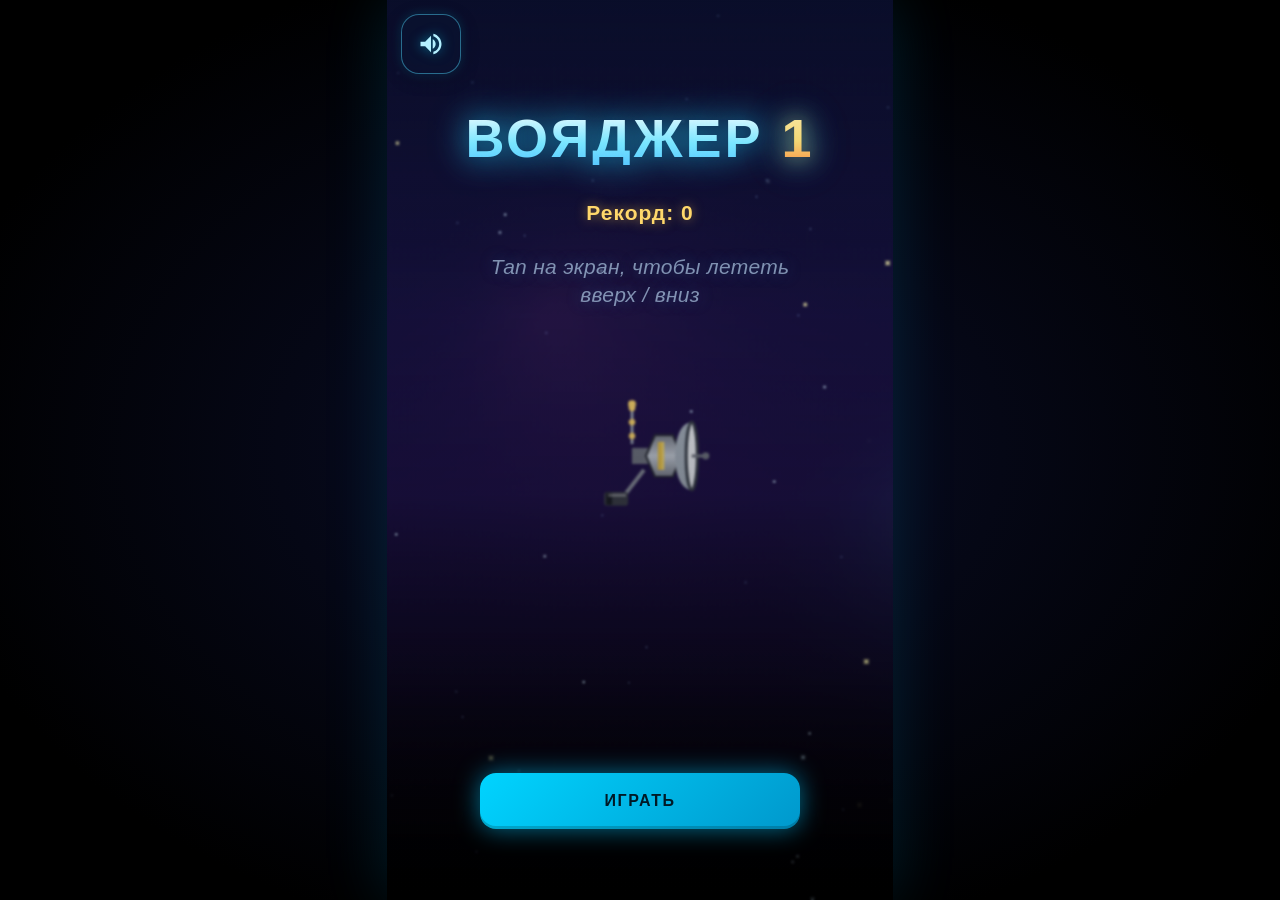
==== index.html @ e39b9695 "ui: bigger hint up high, bigger pause/gameover titles, bigger restart, lower gameover buttons Four p" ====
<!DOCTYPE html>
<html lang="ru">
<head>
  <meta charset="utf-8">
  <meta name="viewport" content="width=device-width, initial-scale=1, maximum-scale=1, user-scalable=no, viewport-fit=cover">
  <meta name="theme-color" content="#0a0e2a">
  <meta name="mobile-web-app-capable" content="yes">
  <meta name="apple-mobile-web-app-capable" content="yes">
  <meta name="apple-mobile-web-app-status-bar-style" content="black-translucent">
  <title>Вояджер 1</title>
  <link rel="stylesheet" href="styles.css">
</head>
<body>
  <div id="app">
    <div id="stage">
      <canvas id="game"></canvas>

      <!-- HUD -->
      <div id="hud" class="hidden">
        <button id="btn-pause" class="hud-btn" aria-label="Пауза">
          <svg viewBox="0 0 24 24" fill="currentColor" aria-hidden="true">
            <rect x="6" y="4" width="4.2" height="16" rx="1.2"/>
            <rect x="13.8" y="4" width="4.2" height="16" rx="1.2"/>
          </svg>
        </button>
        <div id="hud-score">0</div>
        <div id="hud-best">Рекорд: 0</div>
      </div>

      <!-- Нарратив: философские фразы, появляются по очереди во время игры -->
      <div id="narrative" class="narrative hidden">
        <div id="narrative-text" class="narrative-text"></div>
      </div>

      <!-- Стартовый экран -->
      <div id="screen-start" class="screen">
        <button id="btn-sound" class="hud-btn corner-tl" aria-label="Звук">
          <svg viewBox="0 0 24 24" fill="currentColor" aria-hidden="true">
            <path d="M3 10v4h4l5 5V5L7 10H3z"/>
            <path d="M16 12c0-1.77-1-3.29-2.5-4.03v8.05c1.5-.73 2.5-2.25 2.5-4.02z"/>
            <path d="M14 3.23v2.06c2.89.86 5 3.54 5 6.71s-2.11 5.85-5 6.71v2.06c4.01-.91 7-4.49 7-8.77s-2.99-7.86-7-8.77z"/>
          </svg>
        </button>
        <h1 class="title">ВОЯДЖЕР&nbsp;<span class="title-num">1</span></h1>
        <div class="best-line">Рекорд: <span id="start-best">0</span></div>
        <div class="btn-hint">Тап на экран, чтобы лететь вверх / вниз</div>
        <div class="btn-stack">
          <button id="btn-mode-endless" class="btn btn-primary">ИГРАТЬ</button>
        </div>
      </div>

      <!-- Экран проигрыша -->
      <div id="screen-gameover" class="screen hidden">
        <h2 class="screen-title">ПРОИГРЫШ</h2>
        <div id="gameover-newrecord" class="record-flash hidden">Новый рекорд!</div>
        <div class="score-big">
          <div class="score-label">Очки</div>
          <div id="gameover-score" class="score-value">0</div>
        </div>
        <div class="best-line">Рекорд: <span id="gameover-best">0</span></div>
        <div class="btn-stack">
          <button id="btn-revive" class="btn btn-primary btn-with-icon">
            <svg class="ad-icon" viewBox="0 0 32 20" aria-hidden="true">
              <rect x="3" y="3" width="26" height="14" rx="2" fill="currentColor" fill-opacity="0.18"/>
              <rect x="3" y="3" width="26" height="14" rx="2" fill="none" stroke="currentColor" stroke-width="1.6"/>
              <rect x="5" y="1" width="2" height="3" rx="0.4" fill="currentColor"/>
              <rect x="10" y="1" width="2" height="3" rx="0.4" fill="currentColor"/>
              <rect x="15" y="1" width="2" height="3" rx="0.4" fill="currentColor"/>
              <rect x="20" y="1" width="2" height="3" rx="0.4" fill="currentColor"/>
              <rect x="25" y="1" width="2" height="3" rx="0.4" fill="currentColor"/>
              <rect x="5" y="16" width="2" height="3" rx="0.4" fill="currentColor"/>
              <rect x="10" y="16" width="2" height="3" rx="0.4" fill="currentColor"/>
              <rect x="15" y="16" width="2" height="3" rx="0.4" fill="currentColor"/>
              <rect x="20" y="16" width="2" height="3" rx="0.4" fill="currentColor"/>
              <rect x="25" y="16" width="2" height="3" rx="0.4" fill="currentColor"/>
              <text x="16" y="14" font-size="11" font-weight="900" fill="currentColor" text-anchor="middle" font-family="-apple-system,BlinkMacSystemFont,Roboto,sans-serif">Ad</text>
            </svg>
            <span>ВОЗРОДИТЬСЯ</span>
          </button>
          <button id="btn-restart" class="btn-text">Играть снова</button>
        </div>
      </div>

      <!-- Экран паузы -->
      <div id="screen-pause" class="screen hidden">
        <h2 class="screen-title">ПАУЗА</h2>
        <div class="best-line">Рекорд: <span id="pause-best">0</span></div>
        <div class="score-line">Очки: <span id="pause-score">0</span></div>
        <div class="btn-hint">Тап на экран, чтобы лететь вверх / вниз</div>
        <div class="settings-list">
          <div class="setting-row">
            <span class="setting-label">Звук</span>
            <button id="btn-sound-pause" class="toggle-switch" role="switch" aria-checked="true" aria-label="Звук">
              <span class="toggle-knob"></span>
            </button>
          </div>
          <div class="setting-row">
            <span class="setting-label">Язык</span>
            <button id="btn-lang-pause" class="toggle-pill" aria-label="Язык">
              <span class="toggle-text">RU</span>
            </button>
          </div>
        </div>
        <div class="btn-stack">
          <button id="btn-resume" class="btn btn-primary">ПРОДОЛЖИТЬ</button>
        </div>
      </div>

      <!-- Отсчёт перед возобновлением игры -->
      <div id="countdown" class="countdown hidden">
        <div id="countdown-num" class="countdown-num">3</div>
      </div>

      <!-- Реклама (mock overlay) -->
      <div id="ad-overlay" class="ad hidden">
        <div class="ad-card">
          <div id="ad-title" class="ad-title">Реклама</div>
          <div id="ad-timer" class="ad-timer">3</div>
          <div class="ad-hint">Закроется автоматически</div>
        </div>
      </div>
    </div>
  </div>
  <script type="module" src="main.js"></script>
</body>
</html>
---- styles.css ----
/* ============ Base ============ */
*, *::before, *::after { box-sizing: border-box; }

html, body {
  margin: 0;
  padding: 0;
  width: 100%;
  height: 100%;
  overflow: hidden;
  background: #000;
  color: #e6f7ff;
  font-family: -apple-system, BlinkMacSystemFont, "Segoe UI", Roboto, "Helvetica Neue", Arial, sans-serif;
  -webkit-font-smoothing: antialiased;
  user-select: none;
  -webkit-user-select: none;
  -webkit-tap-highlight-color: transparent;
  touch-action: manipulation;
  overscroll-behavior: none;
}

button {
  font-family: inherit;
  cursor: pointer;
  border: none;
  outline: none;
  -webkit-appearance: none;
  appearance: none;
}

.hidden { display: none !important; }

/* ============ Layout ============ */
#app {
  position: fixed;
  inset: 0;
  display: flex;
  justify-content: center;
  align-items: center;
  background: radial-gradient(ellipse at center, #0a0e2a 0%, #000 80%);
}

#stage {
  position: relative;
  width: 100%;
  height: 100%;
  max-width: 100vw;
  max-height: 100vh;
  overflow: hidden;
  background: #000;
  box-shadow: 0 0 60px rgba(0, 200, 255, 0.15);
}

#game {
  display: block;
  position: absolute;
  inset: 0;
  width: 100%;
  height: 100%;
  image-rendering: optimizeSpeed;
}

/* ============ HUD ============ */
#hud {
  position: absolute;
  inset: 0;
  pointer-events: none;
  z-index: 5;
}

.hud-btn {
  position: absolute;
  top: max(14px, env(safe-area-inset-top));
  left: 14px;
  width: 60px;
  height: 60px;
  border-radius: 18px;
  background: rgba(10, 20, 50, 0.6);
  color: #b4f0ff;
  display: flex;
  align-items: center;
  justify-content: center;
  backdrop-filter: blur(8px);
  -webkit-backdrop-filter: blur(8px);
  border: 1.5px solid rgba(80, 220, 255, 0.45);
  pointer-events: auto;
  transition: transform 0.12s ease, background 0.12s ease, box-shadow 0.12s ease;
  box-shadow: 0 4px 18px rgba(0, 0, 0, 0.25),
              0 0 12px rgba(0, 200, 255, 0.18);
}
.hud-btn svg {
  width: 28px;
  height: 28px;
  display: block;
  filter: drop-shadow(0 0 6px rgba(0, 220, 255, 0.55));
}
.hud-btn:active {
  transform: scale(0.92);
  background: rgba(0, 200, 255, 0.3);
  box-shadow: 0 2px 8px rgba(0, 0, 0, 0.25),
              0 0 22px rgba(0, 220, 255, 0.55);
}
/* Состояние "выключено" — диагональная красная полоса, тусклый цвет.
   Класс .off ставится UI-классом при выключенном звуке. */
.hud-btn.off {
  color: #5a6678;
  background: rgba(20, 24, 40, 0.55);
  border-color: rgba(100, 120, 140, 0.35);
  box-shadow: 0 4px 14px rgba(0, 0, 0, 0.25);
}
.hud-btn.off svg {
  filter: none;
  opacity: 0.55;
}
.hud-btn.off::after {
  content: '';
  position: absolute;
  top: 50%;
  left: 50%;
  width: 36px;
  height: 3px;
  background: #ff5577;
  transform: translate(-50%, -50%) rotate(-45deg);
  border-radius: 2px;
  box-shadow: 0 0 8px rgba(255, 85, 119, 0.7);
  pointer-events: none;
}

#hud-score {
  position: absolute;
  top: max(18px, env(safe-area-inset-top));
  left: 50%;
  transform: translateX(-50%);
  font-size: 48px;
  font-weight: 800;
  color: #ffffff;
  text-shadow: 0 0 12px rgba(0, 220, 255, 0.85),
               0 0 28px rgba(0, 220, 255, 0.45);
  letter-spacing: 2px;
  font-variant-numeric: tabular-nums;
}

#hud-best {
  position: absolute;
  top: max(26px, env(safe-area-inset-top));
  right: 16px;
  font-size: 21px;
  font-weight: 700;
  color: #ffd86b;
  text-shadow: 0 0 12px rgba(255, 200, 60, 0.6);
  letter-spacing: 1px;
  font-variant-numeric: tabular-nums;
}

/* ============ Screens ============ */
.screen {
  position: absolute;
  inset: 0;
  z-index: 10;
  display: flex;
  flex-direction: column;
  align-items: center;
  justify-content: center;
  padding: 40px 24px;
  background: linear-gradient(180deg, rgba(10, 14, 42, 0.78) 0%, rgba(0, 0, 0, 0.88) 100%);
  backdrop-filter: blur(4px);
  -webkit-backdrop-filter: blur(4px);
  text-align: center;
  animation: fadeIn 0.25s ease;
}

/* Стартовый экран: фон полу-прозрачный, чтобы был виден огромный зонд на канвасе.
   Заголовок сдвинут ниже, "ИГРАТЬ" — у самого низа. */
#screen-start {
  justify-content: flex-start;
  padding: 22% 24px 14% 24px;
  background: linear-gradient(180deg,
    rgba(10, 14, 42, 0.45) 0%,
    rgba(10, 14, 42, 0.15) 35%,
    rgba(0, 0, 0, 0.55) 100%);
  backdrop-filter: blur(1px);
  -webkit-backdrop-filter: blur(1px);
}
#screen-start .btn-stack { margin-top: auto; }

/* Пауза: ПАУЗА — на том же месте, что и ВОЯДЖЕР 1; ПРОДОЛЖИТЬ — где ИГРАТЬ. */
#screen-pause {
  justify-content: flex-start;
  padding: 22% 24px 14% 24px;
}
#screen-pause .best-line { margin-top: 18px; }
#screen-pause .settings-list { margin-top: 24px; }
#screen-pause .btn-stack { margin-top: auto; }

/* Экран проигрыша: кнопки опущены вниз. */
#screen-gameover {
  justify-content: flex-start;
  padding: 18% 24px 14% 24px;
}
#screen-gameover .btn-stack { margin-top: auto; }

/* Кнопка в верхнем-левом углу (звук на старте; пауза во время игры) */
.corner-tl {
  position: absolute;
  top: max(14px, env(safe-area-inset-top));
  left: 14px;
}

@keyframes fadeIn {
  from { opacity: 0; }
  to { opacity: 1; }
}

.title {
  font-size: 54px;
  font-weight: 900;
  letter-spacing: 3px;
  line-height: 1;
  margin: 0 0 36px;
  background: linear-gradient(180deg, #ffffff 0%, #80e8ff 60%, #5cc8ff 100%);
  -webkit-background-clip: text;
  background-clip: text;
  color: transparent;
  text-shadow: 0 0 40px rgba(80, 220, 255, 0.45);
  filter: drop-shadow(0 0 12px rgba(0, 200, 255, 0.45));
}
.title-num {
  /* Без уменьшения font-size — цифра одной высоты с заглавными буквами,
     поэтому базовая линия и cap-height автоматически совпадают. */
  font-weight: 900;
  background: linear-gradient(180deg, #ffe9a8 0%, #ffd86b 55%, #ff8a3d 100%);
  -webkit-background-clip: text;
  background-clip: text;
  color: transparent;
  filter: drop-shadow(0 0 10px rgba(255, 200, 80, 0.55));
}

.screen-title {
  font-size: 54px;
  font-weight: 900;
  letter-spacing: 3px;
  line-height: 1;
  margin: 0 0 14px;
  background: linear-gradient(180deg, #ffffff 0%, #80e8ff 60%, #5cc8ff 100%);
  -webkit-background-clip: text;
  background-clip: text;
  color: transparent;
  text-shadow: 0 0 40px rgba(80, 220, 255, 0.45);
  filter: drop-shadow(0 0 12px rgba(0, 200, 255, 0.45));
}

.best-line {
  font-size: 21px;
  font-weight: 700;
  color: #ffd86b;
  letter-spacing: 1px;
  margin-bottom: 10px;
  text-shadow: 0 0 12px rgba(255, 200, 60, 0.55);
  font-variant-numeric: tabular-nums;
}
.score-line {
  font-size: 21px;
  font-weight: 700;
  color: #80e8ff;
  letter-spacing: 1px;
  margin-bottom: 10px;
  text-shadow: 0 0 12px rgba(0, 220, 255, 0.55);
  font-variant-numeric: tabular-nums;
}

.hint {
  font-size: 18px;
  color: #b4f0ff;
  margin-bottom: 36px;
  opacity: 0.85;
  animation: pulse 1.6s ease-in-out infinite;
}

@keyframes pulse {
  0%, 100% { opacity: 0.55; }
  50% { opacity: 1; }
}

.score-big {
  margin: 8px 0 24px;
}
.score-label {
  font-size: 13px;
  color: #b4f0ff;
  opacity: 0.7;
  letter-spacing: 2px;
}
.score-value {
  font-size: 64px;
  font-weight: 900;
  color: #fff;
  text-shadow: 0 0 20px rgba(0, 220, 255, 0.7);
  font-variant-numeric: tabular-nums;
}

.record-flash {
  font-size: 18px;
  font-weight: 800;
  color: #ffd86b;
  letter-spacing: 2px;
  margin-bottom: 8px;
  text-shadow: 0 0 14px rgba(255, 200, 60, 0.7);
  animation: flash 0.6s ease-in-out infinite alternate;
}
@keyframes flash {
  from { opacity: 0.6; }
  to { opacity: 1; }
}

/* ============ Buttons ============ */
.btn-stack {
  display: flex;
  flex-direction: column;
  gap: 12px;
  width: 100%;
  max-width: 320px;
}
/* Подсказка-tip — крупным шрифтом, в верхней секции экрана,
   может переноситься на 2 строки. */
.btn-hint {
  font-size: 21px;
  font-weight: 500;
  font-style: italic;
  color: rgba(200, 230, 255, 0.6);
  letter-spacing: 0.3px;
  line-height: 1.3;
  text-align: center;
  margin: 18px auto 0;
  max-width: 320px;
  text-shadow: 0 0 16px rgba(80, 150, 200, 0.4);
}

.btn {
  min-height: 56px;
  padding: 0 24px;
  border-radius: 16px;
  font-size: 16px;
  font-weight: 700;
  letter-spacing: 1.5px;
  transition: transform 0.12s ease, box-shadow 0.12s ease, background 0.12s ease;
}
.btn:active { transform: scale(0.96); }

.btn-primary {
  background: linear-gradient(135deg, #00d4ff 0%, #0098cc 100%);
  color: #001a26;
  box-shadow: 0 0 24px rgba(0, 200, 255, 0.55),
              inset 0 -3px 0 rgba(0, 0, 0, 0.18);
}
.btn-primary:active {
  box-shadow: 0 0 12px rgba(0, 200, 255, 0.4);
}

.btn-secondary {
  background: linear-gradient(135deg, #ff4dd2 0%, #c020a0 100%);
  color: #ffffff;
  box-shadow: 0 0 22px rgba(255, 80, 200, 0.5),
              inset 0 -3px 0 rgba(0, 0, 0, 0.18);
}

.btn-ghost {
  background: transparent;
  color: #b4f0ff;
  border: 1.5px solid rgba(120, 220, 255, 0.4);
}
.btn-ghost:active { background: rgba(0, 200, 255, 0.12); }

/* Лёгкая текстовая кнопка — без подложки, не привлекает внимание.
   Используется как "Играть снова" на экране проигрыша. */
.btn-text {
  background: transparent;
  color: rgba(180, 230, 255, 0.6);
  border: none;
  outline: none;
  min-height: 54px;
  padding: 14px 16px;
  font-family: inherit;
  font-size: 19px;
  font-weight: 600;
  letter-spacing: 1px;
  cursor: pointer;
  transition: color 0.15s ease, transform 0.12s ease;
}
.btn-text:hover { color: rgba(180, 230, 255, 0.85); }
.btn-text:active {
  color: rgba(180, 230, 255, 1);
  transform: scale(0.97);
}

/* Кнопка с иконкой + текстом */
.btn-with-icon {
  display: inline-flex;
  align-items: center;
  justify-content: center;
  gap: 12px;
}
.btn-with-icon .ad-icon {
  width: 32px;
  height: 20px;
  display: block;
  flex-shrink: 0;
}

/* ============ Settings list (label + toggle-pill) ============ */
.settings-list {
  width: 100%;
  max-width: 320px;
  margin: 8px 0 28px;
  display: flex;
  flex-direction: column;
  gap: 10px;
}
.setting-row {
  display: flex;
  align-items: center;
  justify-content: space-between;
  padding: 4px 8px;
}
.setting-label {
  font-size: 15px;
  font-weight: 600;
  letter-spacing: 1.5px;
  color: #b4f0ff;
}
.toggle-pill {
  min-width: 84px;
  height: 36px;
  border-radius: 18px;
  padding: 0 18px;
  font-size: 13px;
  font-weight: 800;
  letter-spacing: 2px;
  border: 1.5px solid rgba(80, 220, 255, 0.45);
  background: rgba(10, 20, 50, 0.6);
  color: #80e8ff;
  transition: transform 0.12s ease, background 0.12s ease, color 0.12s ease, border-color 0.12s ease;
}
.toggle-pill:active { transform: scale(0.94); }
.toggle-pill.off {
  color: #5a6678;
  background: rgba(20, 24, 40, 0.5);
  border-color: rgba(100, 120, 140, 0.3);
}

/* Слайдер-тоггл (для звука): кружочек слева = выкл, справа = вкл */
.toggle-switch {
  position: relative;
  width: 62px;
  height: 32px;
  border-radius: 16px;
  border: 1.5px solid rgba(0, 220, 255, 0.6);
  background: rgba(0, 200, 255, 0.30);
  padding: 0;
  cursor: pointer;
  transition: background 0.22s ease, border-color 0.22s ease;
  flex-shrink: 0;
}
.toggle-switch.off {
  background: rgba(20, 24, 40, 0.55);
  border-color: rgba(100, 120, 140, 0.35);
}
.toggle-knob {
  position: absolute;
  top: 50%;
  left: 33px; /* по умолчанию — справа (звук включён) */
  transform: translateY(-50%);
  width: 24px;
  height: 24px;
  border-radius: 50%;
  background: #ffffff;
  box-shadow: 0 0 10px rgba(0, 220, 255, 0.7),
              0 2px 4px rgba(0, 0, 0, 0.3);
  transition: left 0.22s cubic-bezier(0.4, 0, 0.2, 1),
              background 0.22s ease,
              box-shadow 0.22s ease;
  pointer-events: none;
}
.toggle-switch.off .toggle-knob {
  left: 3px; /* выкл — слева */
  background: #7a8090;
  box-shadow: 0 2px 4px rgba(0, 0, 0, 0.3);
}

/* ============ Settings icons ============ */
.settings-row {
  display: flex;
  gap: 18px;
  margin-top: 28px;
}

.icon-btn {
  position: relative;
  width: 64px;
  height: 64px;
  border-radius: 18px;
  background: rgba(10, 20, 50, 0.6);
  color: #80e8ff;
  display: flex;
  align-items: center;
  justify-content: center;
  border: 1.5px solid rgba(80, 220, 255, 0.4);
  box-shadow: 0 4px 18px rgba(0, 0, 0, 0.25),
              0 0 14px rgba(0, 200, 255, 0.18);
  transition: transform 0.12s ease, background 0.12s ease, color 0.12s ease, box-shadow 0.12s ease;
}
.icon-btn svg {
  width: 32px;
  height: 32px;
  display: block;
  filter: drop-shadow(0 0 6px rgba(0, 220, 255, 0.55));
  transition: filter 0.12s ease;
}
.icon-btn:active { transform: scale(0.92); }
.icon-btn.off {
  color: #5a6678;
  background: rgba(20, 24, 40, 0.55);
  border-color: rgba(100, 120, 140, 0.3);
  box-shadow: 0 4px 14px rgba(0, 0, 0, 0.25);
}
.icon-btn.off svg {
  filter: none;
  opacity: 0.6;
}
.icon-btn.off::after {
  content: '';
  position: absolute;
  top: 50%;
  left: 50%;
  width: 44px;
  height: 3px;
  background: #ff5577;
  transform: translate(-50%, -50%) rotate(-45deg);
  border-radius: 2px;
  box-shadow: 0 0 8px rgba(255, 85, 119, 0.7);
}

/* ============ Narrative ticker (bottom philosophical text) ============ */
.narrative {
  position: absolute;
  left: 0;
  right: 0;
  bottom: max(48px, calc(env(safe-area-inset-bottom) + 32px));
  padding: 0 28px;
  text-align: center;
  pointer-events: none;
  z-index: 4;
}
.narrative-text {
  font-size: 20px;
  font-weight: 500;
  line-height: 1.35;
  letter-spacing: 0.4px;
  font-style: italic;
  color: rgba(200, 230, 255, 0.62);
  text-shadow: 0 0 18px rgba(80, 150, 200, 0.4),
               0 0 32px rgba(40, 80, 130, 0.25);
  opacity: 0;
  transition: opacity 0.7s ease;
  max-width: 360px;
  margin: 0 auto;
}
.narrative-text.visible { opacity: 1; }

/* ============ Countdown ============ */
.countdown {
  position: absolute;
  inset: 0;
  z-index: 50;
  display: flex;
  align-items: center;
  justify-content: center;
  pointer-events: none;
  background: rgba(0, 0, 0, 0.25);
  backdrop-filter: blur(1.5px);
  -webkit-backdrop-filter: blur(1.5px);
}

.countdown-num {
  font-size: 180px;
  font-weight: 900;
  color: #fff;
  letter-spacing: -6px;
  line-height: 1;
  font-variant-numeric: tabular-nums;
  text-shadow:
    0 0 30px rgba(0, 220, 255, 0.95),
    0 0 60px rgba(0, 220, 255, 0.55),
    0 0 120px rgba(0, 220, 255, 0.35);
  animation: countdownPulse 1s cubic-bezier(0.34, 1.56, 0.64, 1);
}
@keyframes countdownPulse {
  0%   { transform: scale(0.4);  opacity: 0; }
  25%  { transform: scale(1.25); opacity: 1; }
  100% { transform: scale(0.85); opacity: 0.0; }
}

/* ============ Ad overlay ============ */
.ad {
  position: absolute;
  inset: 0;
  z-index: 100;
  background: rgba(0, 0, 0, 0.92);
  display: flex;
  align-items: center;
  justify-content: center;
}
.ad-card {
  width: 80%;
  max-width: 320px;
  padding: 32px 24px;
  border-radius: 18px;
  background: linear-gradient(135deg, #1a1d3a 0%, #0a0e1e 100%);
  border: 1.5px solid rgba(80, 220, 255, 0.25);
  text-align: center;
}
.ad-title {
  font-size: 14px;
  letter-spacing: 3px;
  color: #80e8ff;
  margin-bottom: 14px;
  opacity: 0.7;
}
.ad-timer {
  font-size: 72px;
  font-weight: 900;
  color: #fff;
  line-height: 1;
  margin-bottom: 14px;
  text-shadow: 0 0 22px rgba(0, 220, 255, 0.55);
  font-variant-numeric: tabular-nums;
}
.ad-hint {
  font-size: 13px;
  color: #b4f0ff;
  opacity: 0.55;
}
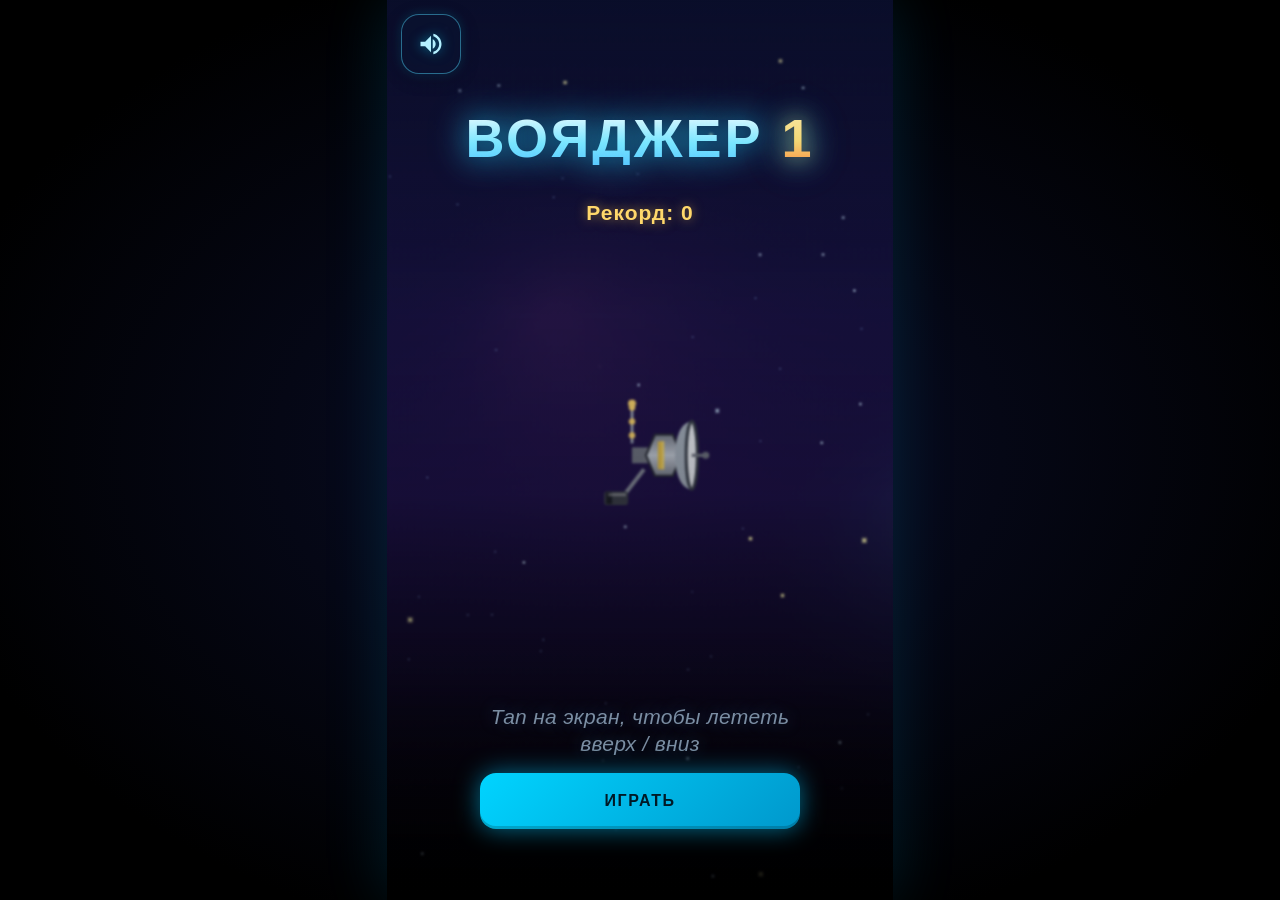
==== commit 5c710dc9: "ui: place the hint directly above Play / Resume buttons Reverting the position change. The hint now " ====
--- a/index.html
+++ b/index.html
@@ -43,8 +43,8 @@
         </button>
         <h1 class="title">ВОЯДЖЕР&nbsp;<span class="title-num">1</span></h1>
         <div class="best-line">Рекорд: <span id="start-best">0</span></div>
-        <div class="btn-hint">Тап на экран, чтобы лететь вверх / вниз</div>
         <div class="btn-stack">
+          <div class="btn-hint">Тап на экран, чтобы лететь вверх / вниз</div>
           <button id="btn-mode-endless" class="btn btn-primary">ИГРАТЬ</button>
         </div>
       </div>
@@ -86,7 +86,6 @@
         <h2 class="screen-title">ПАУЗА</h2>
         <div class="best-line">Рекорд: <span id="pause-best">0</span></div>
         <div class="score-line">Очки: <span id="pause-score">0</span></div>
-        <div class="btn-hint">Тап на экран, чтобы лететь вверх / вниз</div>
         <div class="settings-list">
           <div class="setting-row">
             <span class="setting-label">Звук</span>
@@ -102,6 +101,7 @@
           </div>
         </div>
         <div class="btn-stack">
+          <div class="btn-hint">Тап на экран, чтобы лететь вверх / вниз</div>
           <button id="btn-resume" class="btn btn-primary">ПРОДОЛЖИТЬ</button>
         </div>
       </div>
--- a/styles.css
+++ b/styles.css
@@ -319,8 +319,8 @@
   width: 100%;
   max-width: 320px;
 }
-/* Подсказка-tip — крупным шрифтом, в верхней секции экрана,
-   может переноситься на 2 строки. */
+/* Подсказка-tip над кнопкой действия. Крупный шрифт, может переноситься
+   на 2 строки. */
 .btn-hint {
   font-size: 21px;
   font-weight: 500;
@@ -329,7 +329,7 @@
   letter-spacing: 0.3px;
   line-height: 1.3;
   text-align: center;
-  margin: 18px auto 0;
+  margin: 0 auto 4px;
   max-width: 320px;
   text-shadow: 0 0 16px rgba(80, 150, 200, 0.4);
 }
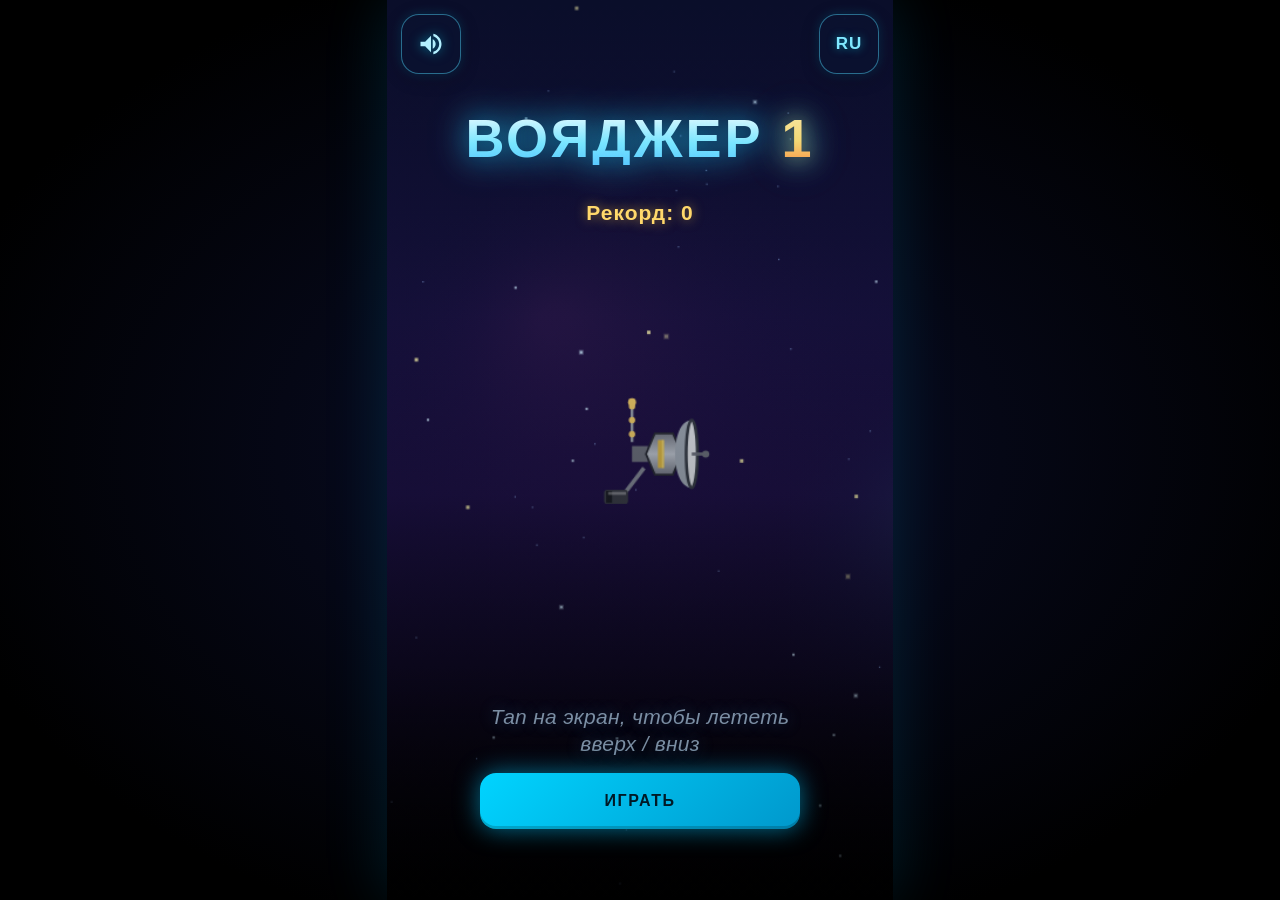
==== commit 47f0590e: "feat: language toggle (RU / ENG) on start screen, mirrored to top-right corner Adds a button to flip" ====
--- a/index.html
+++ b/index.html
@@ -41,6 +41,7 @@
             <path d="M14 3.23v2.06c2.89.86 5 3.54 5 6.71s-2.11 5.85-5 6.71v2.06c4.01-.91 7-4.49 7-8.77s-2.99-7.86-7-8.77z"/>
           </svg>
         </button>
+        <button id="btn-lang" class="hud-btn corner-tr lang-btn" aria-label="Язык">RU</button>
         <h1 class="title">ВОЯДЖЕР&nbsp;<span class="title-num">1</span></h1>
         <div class="best-line">Рекорд: <span id="start-best">0</span></div>
         <div class="btn-stack">
--- a/styles.css
+++ b/styles.css
@@ -169,7 +169,8 @@
 }
 
 /* Стартовый экран: фон полу-прозрачный, чтобы был виден огромный зонд на канвасе.
-   Заголовок сдвинут ниже, "ИГРАТЬ" — у самого низа. */
+   Заголовок сдвинут ниже, "ИГРАТЬ" — у самого низа.
+   Никаких backdrop-filter — зонд за оверлеем должен оставаться чётким. */
 #screen-start {
   justify-content: flex-start;
   padding: 22% 24px 14% 24px;
@@ -177,8 +178,8 @@
     rgba(10, 14, 42, 0.45) 0%,
     rgba(10, 14, 42, 0.15) 35%,
     rgba(0, 0, 0, 0.55) 100%);
-  backdrop-filter: blur(1px);
-  -webkit-backdrop-filter: blur(1px);
+  backdrop-filter: none;
+  -webkit-backdrop-filter: none;
 }
 #screen-start .btn-stack { margin-top: auto; }
 
@@ -203,6 +204,23 @@
   position: absolute;
   top: max(14px, env(safe-area-inset-top));
   left: 14px;
+}
+
+/* Кнопка в верхнем-правом углу (переключатель языка на старте) */
+.corner-tr {
+  position: absolute;
+  top: max(14px, env(safe-area-inset-top));
+  left: auto;          /* перебиваем left:14px из .hud-btn */
+  right: 14px;
+}
+
+/* Текстовая корнер-кнопка: RU / ENG */
+.lang-btn {
+  font-size: 17px;
+  font-weight: 800;
+  letter-spacing: 1px;
+  color: #80e8ff;
+  text-shadow: 0 0 8px rgba(0, 220, 255, 0.55);
 }
 
 @keyframes fadeIn {
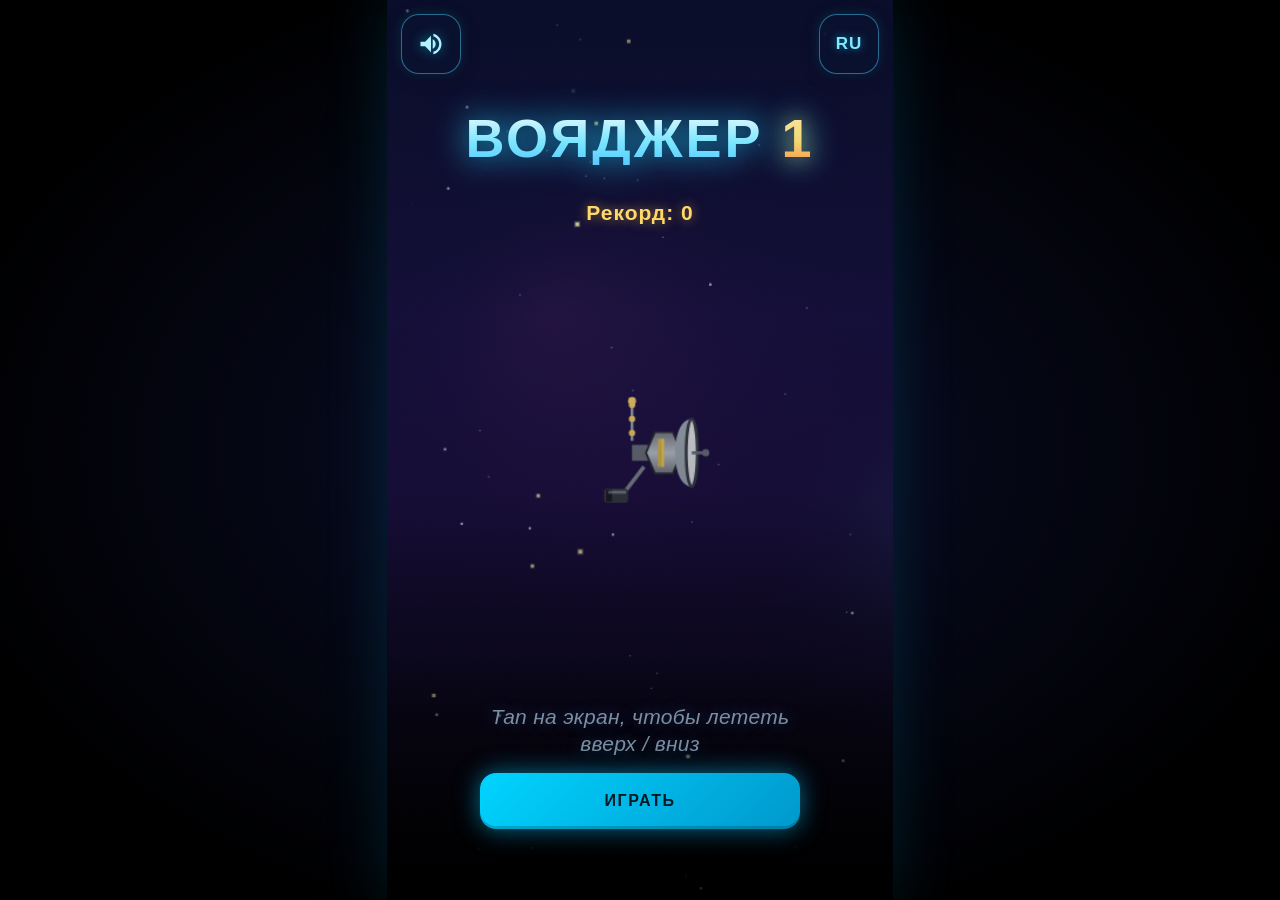
==== commit 011e1606: "ui: redraw revive icon — film strip frame with white play triangle Replace the "Ad" text variant ins" ====
--- a/index.html
+++ b/index.html
@@ -61,20 +61,23 @@
         <div class="best-line">Рекорд: <span id="gameover-best">0</span></div>
         <div class="btn-stack">
           <button id="btn-revive" class="btn btn-primary btn-with-icon">
-            <svg class="ad-icon" viewBox="0 0 32 20" aria-hidden="true">
-              <rect x="3" y="3" width="26" height="14" rx="2" fill="currentColor" fill-opacity="0.18"/>
-              <rect x="3" y="3" width="26" height="14" rx="2" fill="none" stroke="currentColor" stroke-width="1.6"/>
-              <rect x="5" y="1" width="2" height="3" rx="0.4" fill="currentColor"/>
-              <rect x="10" y="1" width="2" height="3" rx="0.4" fill="currentColor"/>
-              <rect x="15" y="1" width="2" height="3" rx="0.4" fill="currentColor"/>
-              <rect x="20" y="1" width="2" height="3" rx="0.4" fill="currentColor"/>
-              <rect x="25" y="1" width="2" height="3" rx="0.4" fill="currentColor"/>
-              <rect x="5" y="16" width="2" height="3" rx="0.4" fill="currentColor"/>
-              <rect x="10" y="16" width="2" height="3" rx="0.4" fill="currentColor"/>
-              <rect x="15" y="16" width="2" height="3" rx="0.4" fill="currentColor"/>
-              <rect x="20" y="16" width="2" height="3" rx="0.4" fill="currentColor"/>
-              <rect x="25" y="16" width="2" height="3" rx="0.4" fill="currentColor"/>
-              <text x="16" y="14" font-size="11" font-weight="900" fill="currentColor" text-anchor="middle" font-family="-apple-system,BlinkMacSystemFont,Roboto,sans-serif">Ad</text>
+            <svg class="ad-icon" viewBox="0 0 32 22" aria-hidden="true">
+              <!-- Перфорация плёнки сверху -->
+              <rect x="5"  y="0" width="2.5" height="3" rx="0.6" fill="currentColor"/>
+              <rect x="10" y="0" width="2.5" height="3" rx="0.6" fill="currentColor"/>
+              <rect x="15" y="0" width="2.5" height="3" rx="0.6" fill="currentColor"/>
+              <rect x="20" y="0" width="2.5" height="3" rx="0.6" fill="currentColor"/>
+              <rect x="25" y="0" width="2.5" height="3" rx="0.6" fill="currentColor"/>
+              <!-- Корпус «кадра» — тёмный прямоугольник -->
+              <rect x="2" y="3" width="28" height="16" rx="2.5" fill="currentColor"/>
+              <!-- Перфорация плёнки снизу -->
+              <rect x="5"  y="19" width="2.5" height="3" rx="0.6" fill="currentColor"/>
+              <rect x="10" y="19" width="2.5" height="3" rx="0.6" fill="currentColor"/>
+              <rect x="15" y="19" width="2.5" height="3" rx="0.6" fill="currentColor"/>
+              <rect x="20" y="19" width="2.5" height="3" rx="0.6" fill="currentColor"/>
+              <rect x="25" y="19" width="2.5" height="3" rx="0.6" fill="currentColor"/>
+              <!-- Белый треугольник Play -->
+              <path d="M13 7.5 L13 14.5 L20 11 Z" fill="#ffffff"/>
             </svg>
             <span>ВОЗРОДИТЬСЯ</span>
           </button>
--- a/styles.css
+++ b/styles.css
@@ -418,7 +418,7 @@
 }
 .btn-with-icon .ad-icon {
   width: 32px;
-  height: 20px;
+  height: 22px;
   display: block;
   flex-shrink: 0;
 }
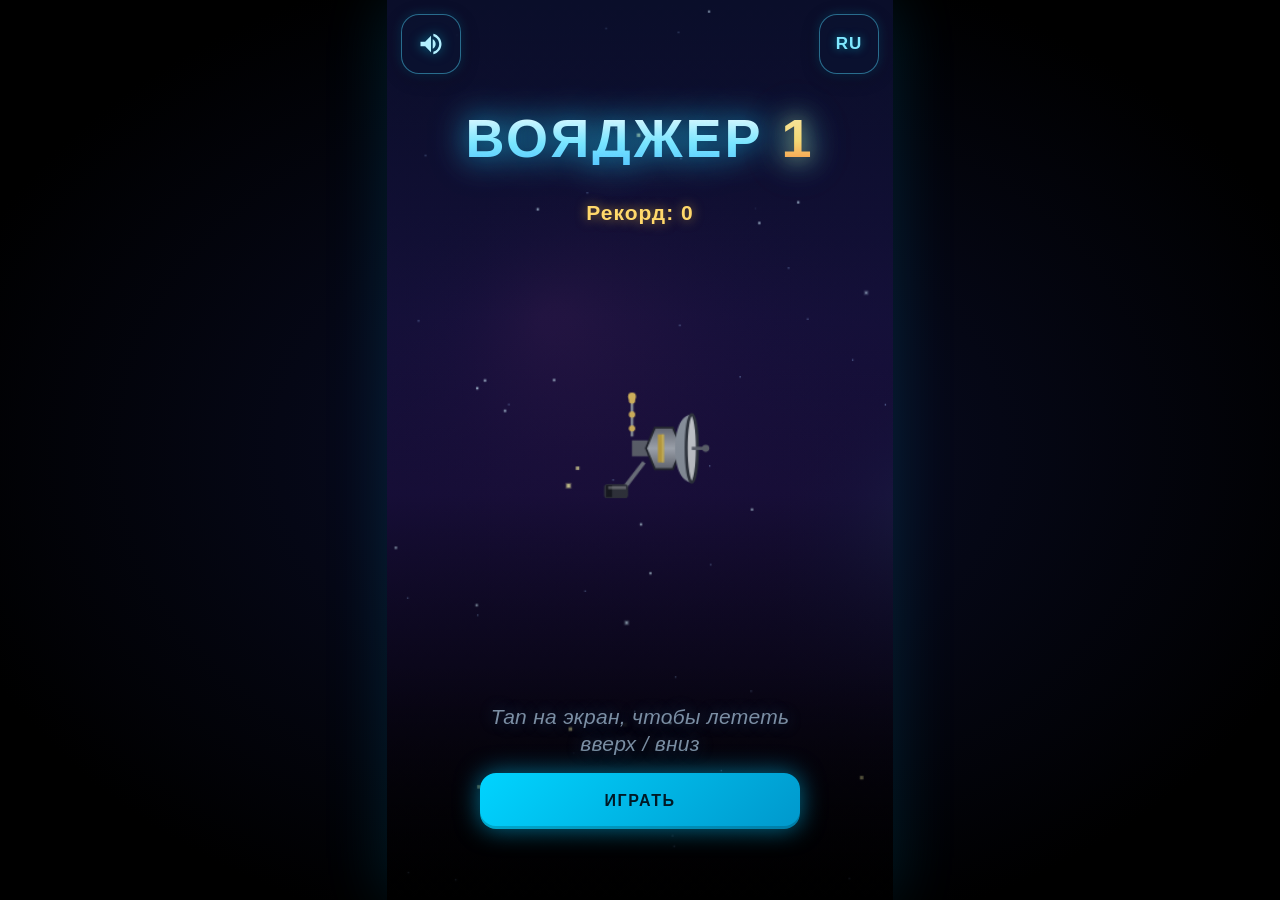
==== commit 7bffcbc0: "ui: drop the film-strip sprockets from the revive icon The play triangle inside the dark rounded rec" ====
--- a/index.html
+++ b/index.html
@@ -62,20 +62,8 @@
         <div class="btn-stack">
           <button id="btn-revive" class="btn btn-primary btn-with-icon">
             <svg class="ad-icon" viewBox="0 0 32 22" aria-hidden="true">
-              <!-- Перфорация плёнки сверху -->
-              <rect x="5"  y="0" width="2.5" height="3" rx="0.6" fill="currentColor"/>
-              <rect x="10" y="0" width="2.5" height="3" rx="0.6" fill="currentColor"/>
-              <rect x="15" y="0" width="2.5" height="3" rx="0.6" fill="currentColor"/>
-              <rect x="20" y="0" width="2.5" height="3" rx="0.6" fill="currentColor"/>
-              <rect x="25" y="0" width="2.5" height="3" rx="0.6" fill="currentColor"/>
-              <!-- Корпус «кадра» — тёмный прямоугольник -->
+              <!-- Корпус «кадра» — тёмный скруглённый прямоугольник -->
               <rect x="2" y="3" width="28" height="16" rx="2.5" fill="currentColor"/>
-              <!-- Перфорация плёнки снизу -->
-              <rect x="5"  y="19" width="2.5" height="3" rx="0.6" fill="currentColor"/>
-              <rect x="10" y="19" width="2.5" height="3" rx="0.6" fill="currentColor"/>
-              <rect x="15" y="19" width="2.5" height="3" rx="0.6" fill="currentColor"/>
-              <rect x="20" y="19" width="2.5" height="3" rx="0.6" fill="currentColor"/>
-              <rect x="25" y="19" width="2.5" height="3" rx="0.6" fill="currentColor"/>
               <!-- Белый треугольник Play -->
               <path d="M13 7.5 L13 14.5 L20 11 Z" fill="#ffffff"/>
             </svg>
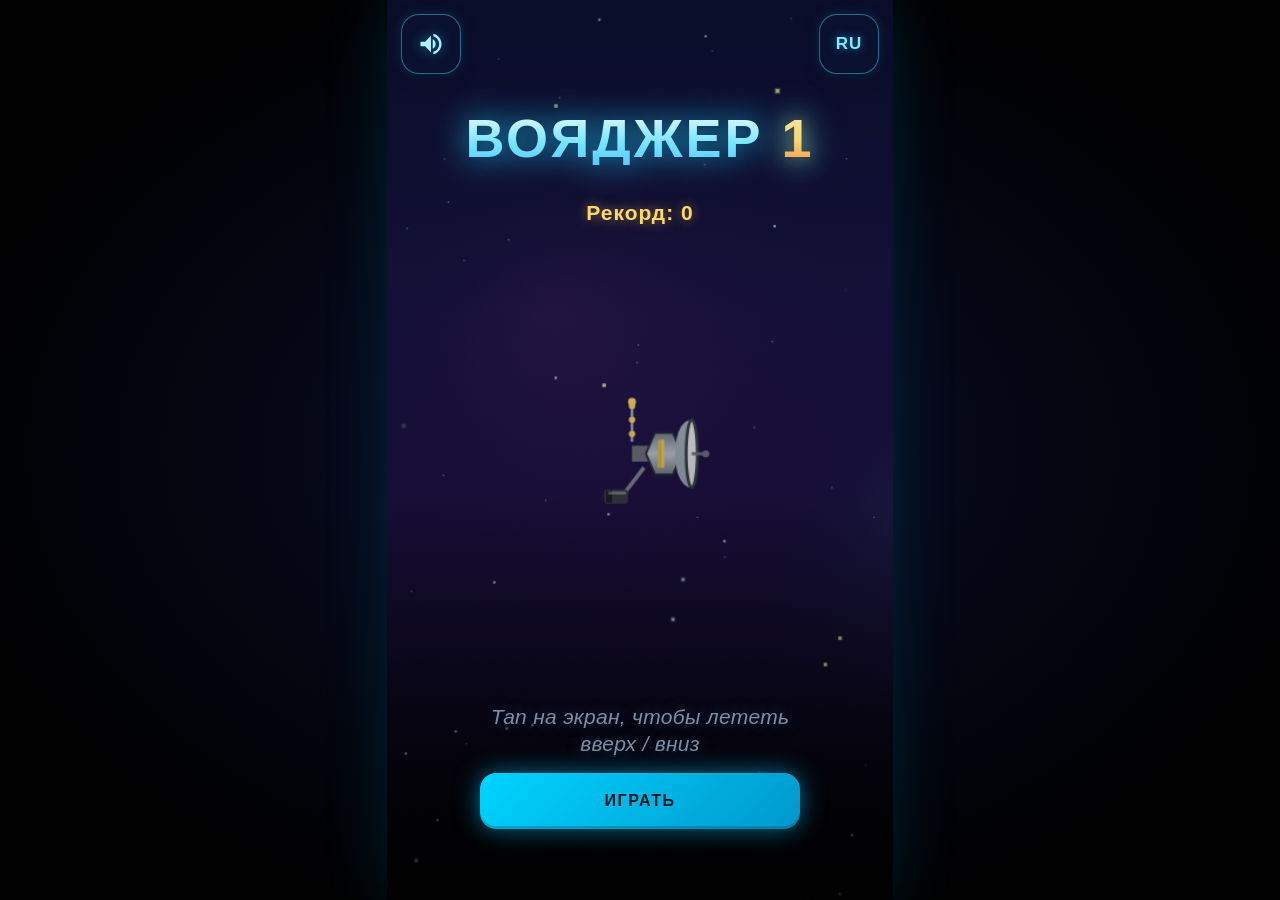
==== commit 1821e8c3: "feat: Rate-us popup before the 3rd attempt of a session Adds a Rate-us prompt that surfaces once per" ====
--- a/index.html
+++ b/index.html
@@ -103,6 +103,19 @@
         <div id="countdown-num" class="countdown-num">3</div>
       </div>
 
+      <!-- Rate-us попап (показывается перед 3-й попыткой сессии) -->
+      <div id="rate-overlay" class="rate-overlay hidden">
+        <div class="rate-card">
+          <h3 class="rate-title">Спасибо за помощь!</h3>
+          <div class="rate-stars" aria-hidden="true">★★★★★</div>
+          <p class="rate-desc">Оценки <span class="rate-highlight">5-звёзд</span> очень важны для развития нашего проекта!</p>
+          <div class="btn-stack">
+            <button id="btn-rate" class="btn btn-primary">ОЦЕНИТЬ</button>
+            <button id="btn-rate-later" class="btn-text-small">Может позже</button>
+          </div>
+        </div>
+      </div>
+
       <!-- Реклама (mock overlay) -->
       <div id="ad-overlay" class="ad hidden">
         <div class="ad-card">
--- a/styles.css
+++ b/styles.css
@@ -616,6 +616,90 @@
   100% { transform: scale(0.85); opacity: 0.0; }
 }
 
+/* ============ Rate-us popup ============ */
+.rate-overlay {
+  position: absolute;
+  inset: 0;
+  z-index: 60;
+  display: flex;
+  align-items: center;
+  justify-content: center;
+  padding: 24px;
+  background: rgba(0, 0, 0, 0.85);
+  backdrop-filter: blur(4px);
+  -webkit-backdrop-filter: blur(4px);
+  animation: fadeIn 0.25s ease;
+}
+.rate-card {
+  width: 100%;
+  max-width: 320px;
+  padding: 28px 24px 22px;
+  border-radius: 22px;
+  background: linear-gradient(180deg, #1a1d3a 0%, #0a0e1e 100%);
+  border: 1.5px solid rgba(80, 220, 255, 0.4);
+  box-shadow: 0 0 40px rgba(0, 200, 255, 0.25),
+              0 8px 30px rgba(0, 0, 0, 0.5);
+  text-align: center;
+}
+.rate-title {
+  font-size: 26px;
+  font-weight: 900;
+  letter-spacing: 1.2px;
+  line-height: 1.05;
+  margin: 0 0 18px;
+  background: linear-gradient(180deg, #ffffff 0%, #80e8ff 60%, #5cc8ff 100%);
+  -webkit-background-clip: text;
+  background-clip: text;
+  color: transparent;
+  text-shadow: 0 0 28px rgba(80, 220, 255, 0.5);
+  filter: drop-shadow(0 0 10px rgba(0, 200, 255, 0.4));
+}
+.rate-stars {
+  font-size: 44px;
+  letter-spacing: 4px;
+  color: #ffd86b;
+  text-shadow: 0 0 16px rgba(255, 200, 80, 0.85),
+               0 0 32px rgba(255, 200, 80, 0.45);
+  line-height: 1;
+  margin-bottom: 18px;
+  user-select: none;
+}
+.rate-desc {
+  font-size: 15px;
+  font-weight: 500;
+  color: #b4f0ff;
+  letter-spacing: 0.3px;
+  line-height: 1.4;
+  margin: 0 0 22px;
+}
+.rate-highlight {
+  color: #ffd86b;
+  font-weight: 800;
+  text-shadow: 0 0 8px rgba(255, 200, 80, 0.65);
+}
+.rate-overlay .btn-stack { gap: 8px; }
+
+/* Маленькая текстовая кнопка ("Может позже") */
+.btn-text-small {
+  background: transparent;
+  border: none;
+  outline: none;
+  color: rgba(180, 230, 255, 0.42);
+  font-family: inherit;
+  font-size: 14px;
+  font-weight: 500;
+  letter-spacing: 0.5px;
+  padding: 10px;
+  min-height: 36px;
+  cursor: pointer;
+  transition: color 0.15s ease, transform 0.12s ease;
+}
+.btn-text-small:hover { color: rgba(180, 230, 255, 0.7); }
+.btn-text-small:active {
+  color: rgba(180, 230, 255, 0.95);
+  transform: scale(0.97);
+}
+
 /* ============ Ad overlay ============ */
 .ad {
   position: absolute;
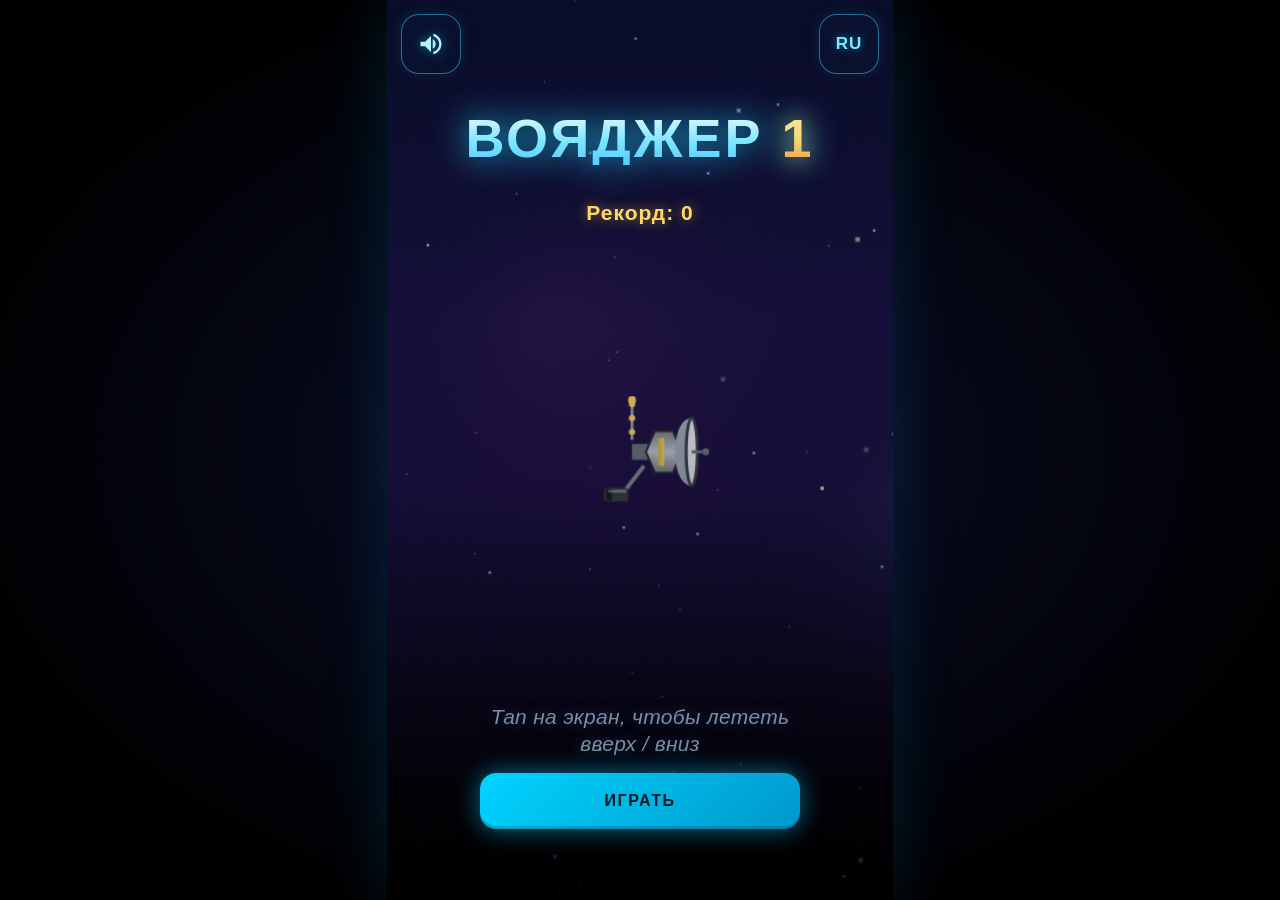
==== commit a63ded38: "feat: privacy policy link in the pause settings window Adds a small text-only button below the setti" ====
--- a/index.html
+++ b/index.html
@@ -92,6 +92,7 @@
             </button>
           </div>
         </div>
+        <button id="btn-privacy" class="btn-text-small privacy-link">Политика конфиденциальности</button>
         <div class="btn-stack">
           <div class="btn-hint">Тап на экран, чтобы лететь вверх / вниз</div>
           <button id="btn-resume" class="btn btn-primary">ПРОДОЛЖИТЬ</button>
--- a/styles.css
+++ b/styles.css
@@ -700,6 +700,13 @@
   transform: scale(0.97);
 }
 
+/* Текстовая ссылка на политику конфиденциальности в окне паузы */
+.privacy-link {
+  text-decoration: underline;
+  text-decoration-color: rgba(180, 230, 255, 0.25);
+  text-underline-offset: 3px;
+}
+
 /* ============ Ad overlay ============ */
 .ad {
   position: absolute;
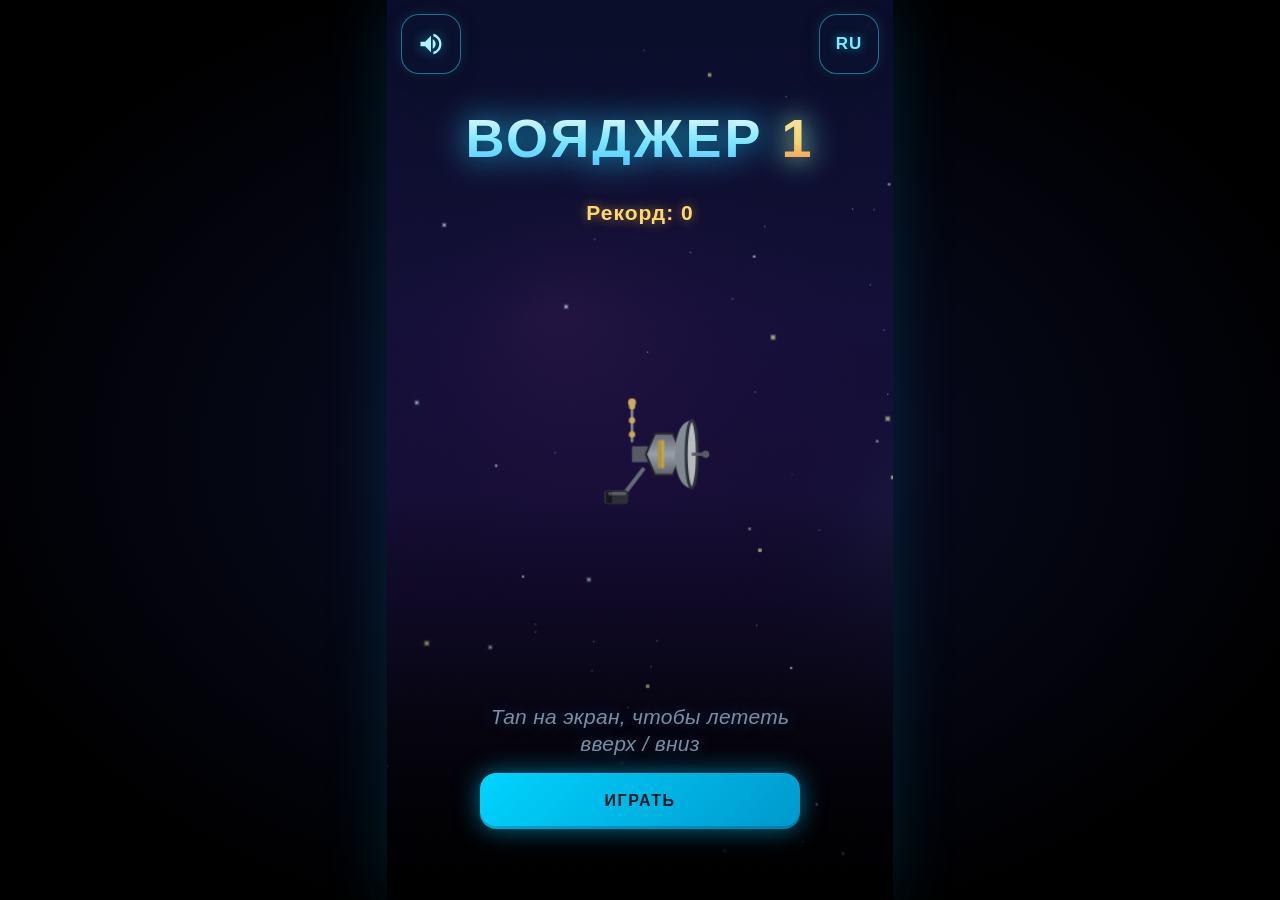
==== commit 18065a47: "ui: place privacy link below the Продолжить button, not above User feedback: the privacy link should" ====
--- a/index.html
+++ b/index.html
@@ -92,11 +92,11 @@
             </button>
           </div>
         </div>
-        <button id="btn-privacy" class="btn-text-small privacy-link">Политика конфиденциальности</button>
         <div class="btn-stack">
           <div class="btn-hint">Тап на экран, чтобы лететь вверх / вниз</div>
           <button id="btn-resume" class="btn btn-primary">ПРОДОЛЖИТЬ</button>
         </div>
+        <button id="btn-privacy" class="btn-text-small privacy-link">Политика конфиденциальности</button>
       </div>
 
       <!-- Отсчёт перед возобновлением игры -->
